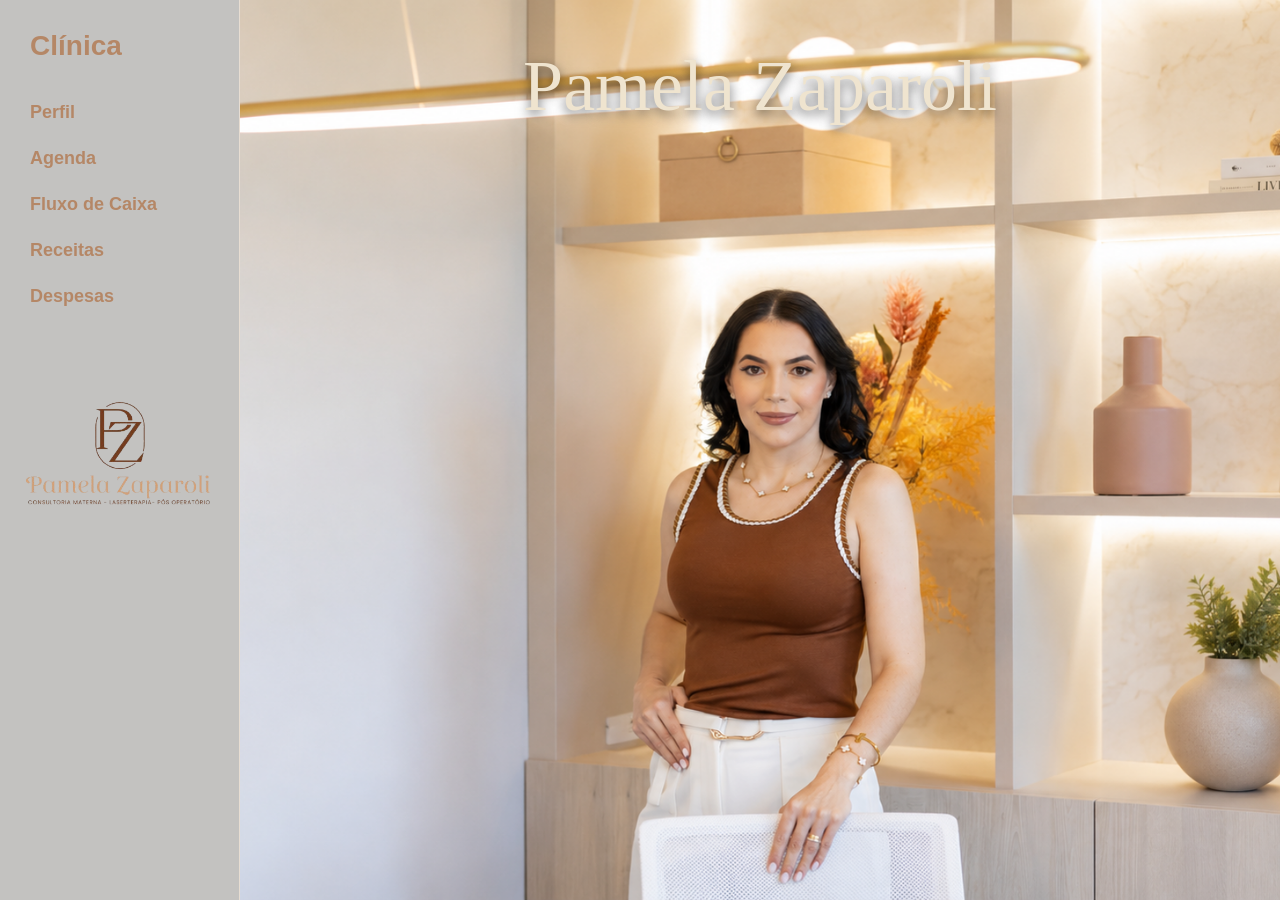
==== clinicaa site/index.html @ 6caba546 "primeira versao do site" ====
<!DOCTYPE html>
<html lang="pt-BR">

<head>
    <meta charset="UTF-8">
    <meta name="viewport" content="width=device-width, initial-scale=1.0">
    <title>Dashboard Clínica</title>

    <style>
        * {
            margin: 0;
            padding: 0;
            box-sizing: border-box;
            font-family: Arial, sans-serif;
        }

       body {
    display: flex;
    background: #f5f1eb;
    height: 100vh;
    overflow: hidden;
}

        /* MENU LATERAL */
       .sidebar{

    width:240px;

    height:100vh;

    background-color:#c3c2c0;

    color:#b58766;

    padding:30px;

    border-right:1px solid #e7ddd2;
}

.sidebar h2{
    margin-bottom:40px;
    font-size:28px;
    color:#b58766;
}

.sidebar ul{
    list-style:none;
}

.sidebar li{
    margin-bottom:25px;
}

.sidebar a{
    color:#b58766;
    text-decoration:none;
    font-size:18px;
    font-weight:bold;
}

.sidebar a:hover{
    opacity:0.7;
}

        /* CONTAINER DA LOGO CENTRALIZADA EM BAIXO */
        .sidebar-footer {
            text-align: center;
            width: 100%;
            padding-bottom: 10px;
            display: flex;
            justify-content: center;
            align-items: center;
        }

        .logo-menu {
            width: 280px;
            height: 280px;
            object-fit: contain;
        }

        /* ÁREA DIREITA (CONTEÚDO PRINCIPAL) */
        .main {
            flex: 1;
            height: 100vh;
            position: relative;
        }

        /* CARD PRINCIPAL COM A FOTO EM TELA CHEIA */
        .perfil-card {
            width: 100%;
            height: 100vh;
            /* Definição do arquivo alterado para fotopam.png */
            background-image: url('fotopam.png'); 
            background-size: cover;           /* Faz preencher toda a tela lateral */
            background-position: center center; /* Mantém o foco totalmente centralizado */
            background-repeat: no-repeat;
            position: relative;
            display: flex;
            justify-content: center;
            align-items: center;
        }

        /* NOME CENTRALIZADO NO TOPO */
        .perfil-card h1 {
            position: absolute;
            top: 45px;
            font-size: 72px;
            color: #efe4cf; /* Tom creme elegante */
            font-family: Georgia, serif;
            font-weight: normal;
            z-index: 2;
            text-shadow: 0px 4px 12px rgba(0, 0, 0, 0.6); /* Sombra para leitura perfeita */
            text-align: center;
            width: 100%;
        }
    </style>
</head>

<body>

    <div class="sidebar">
        <div>
            <h2>Clínica</h2>
            <ul>
                <li><a href="perfil.html">Perfil</a></li>
                <li><a href="agenda.html">Agenda</a></li>
                <li class="submenu-item"><a href="fluxo.html">Fluxo de Caixa</a></li>
                <li class="submenu-item"><a href="receitas.html">Receitas</a></li>
                <li class="submenu-item"><a href="despesas.html">Despesas</a></li>
            </ul>
        </div>

        <div class="sidebar-footer">
            <img src="logopam.png" alt="Logo Pamela Zaparoli" class="logo-menu">
        </div>
    </div>

    <div class="main">
        <div class="perfil-card">
            <h1>Pamela Zaparoli</h1>
        </div>
    </div>

</body>

</html>
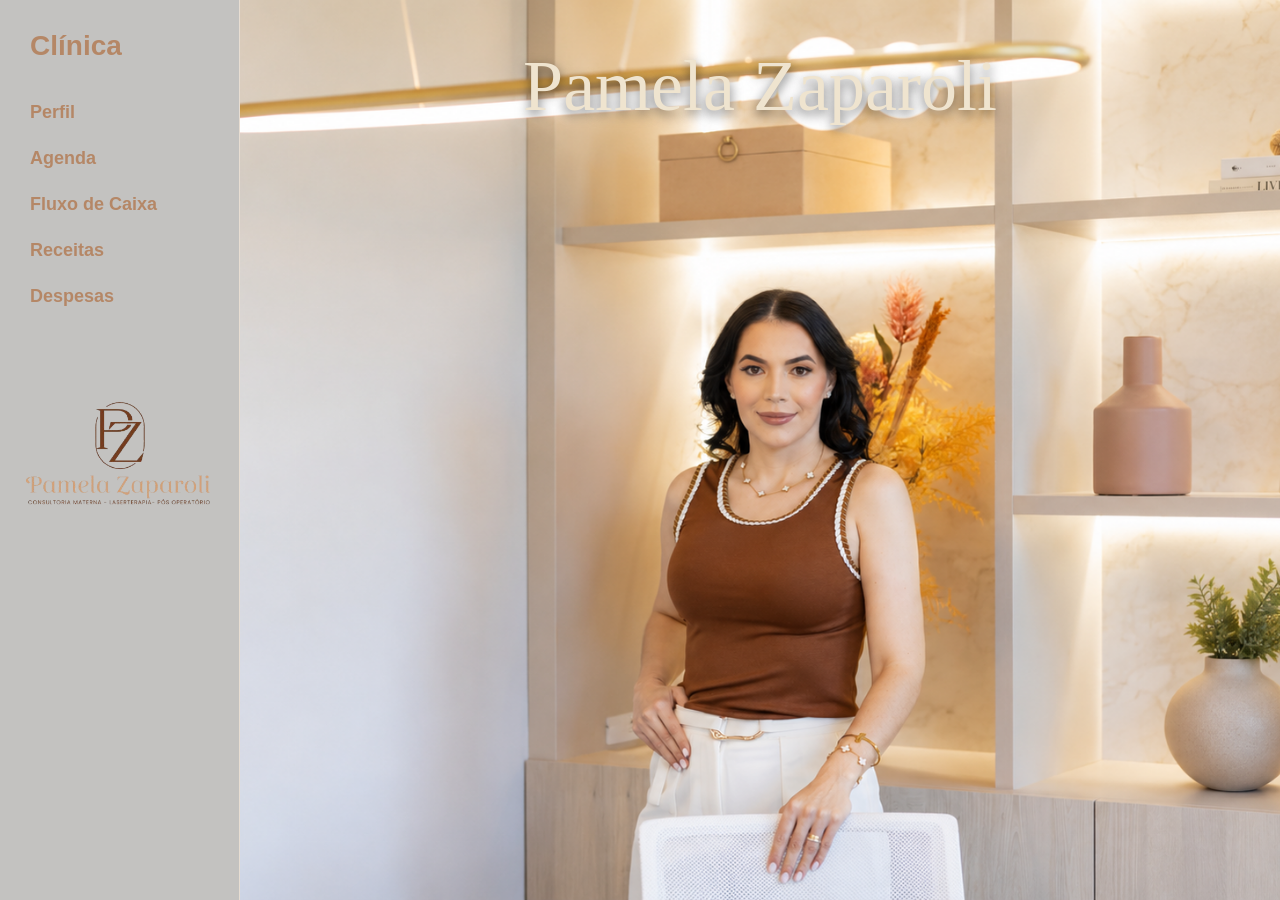
==== commit 41b9bd38: "atualizandoo" ====
--- a/clinicaa site/index.html
+++ b/clinicaa site/index.html
@@ -122,7 +122,7 @@
         <div>
             <h2>Clínica</h2>
             <ul>
-                <li><a href="perfil.html">Perfil</a></li>
+                <li><a href="index.html">Perfil</a></li>
                 <li><a href="agenda.html">Agenda</a></li>
                 <li class="submenu-item"><a href="fluxo.html">Fluxo de Caixa</a></li>
                 <li class="submenu-item"><a href="receitas.html">Receitas</a></li>
